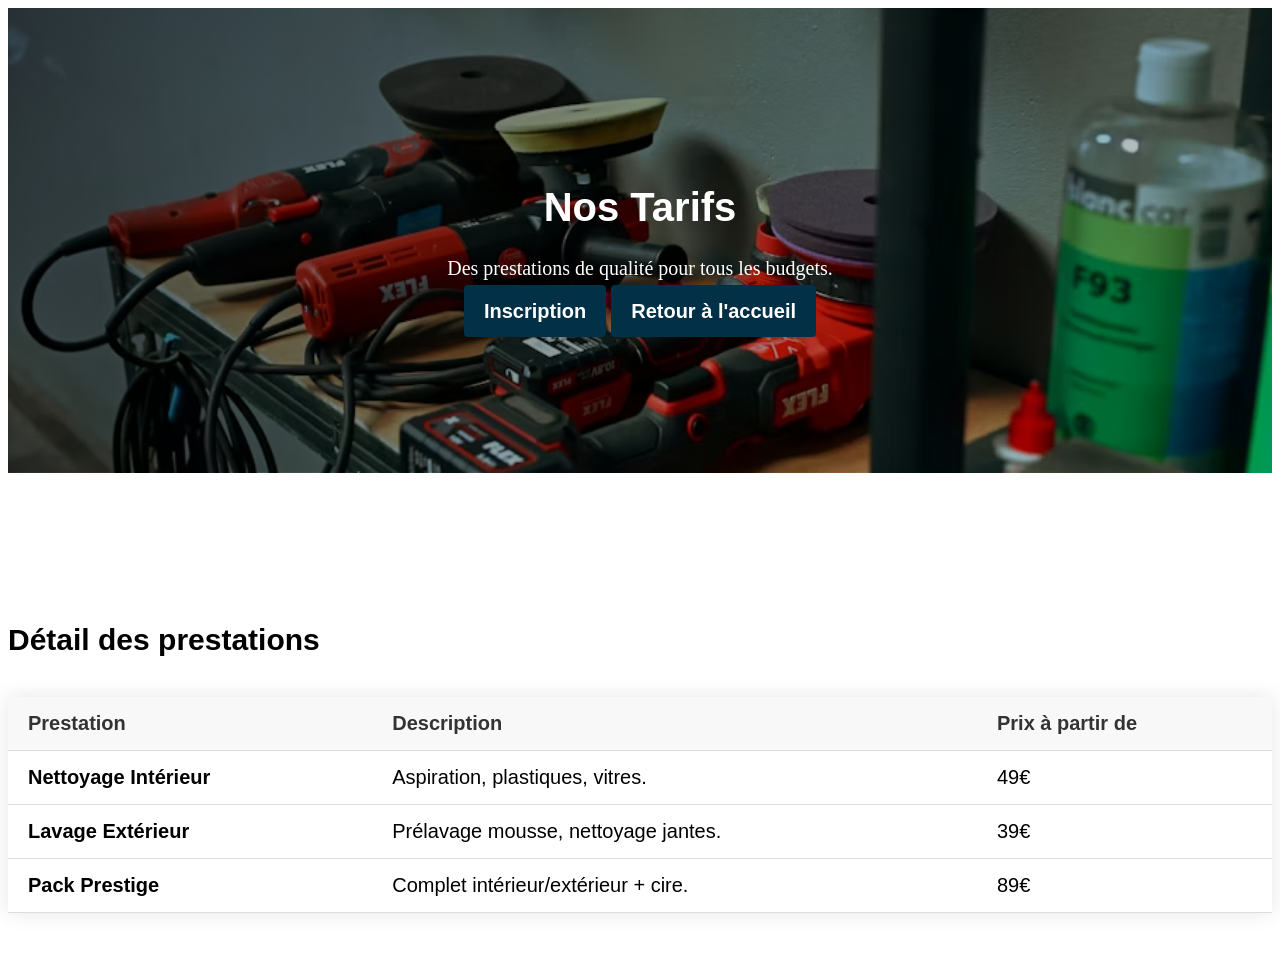
==== tarifs.html @ 451b10b3 "Add files via upload" ====
<!DOCTYPE html>
<html>
<head>
    <meta charset="utf-8">
    <link rel="stylesheet" href="css/style.css">
    <title>Tarifs - Auto-Detail92</title>
</head>
<body>

<div class="banner2">
    <div class="container">
        <h1>Nos Tarifs</h1>
        <p>Des prestations de qualité pour tous les budgets.</p>
        <a href="#apply-section" class="btn-blue">Inscription</a>
        <a href="index.html" class="btn-blue">Retour à l'accueil</a>
    </div>
</div>

<div class="container">
    <h2>Détail des prestations</h2>
    
    <table class="pricing-table">
        <thead>
            <tr>
                <th>Prestation</th>
                <th>Description</th>
                <th>Prix à partir de</th>
            </tr>
        </thead>
        <tbody>
            <tr>
                <td><strong>Nettoyage Intérieur</strong></td>
                <td>Aspiration, plastiques, vitres.</td>
                <td>49€</td>
            </tr>
            <tr>
                <td><strong>Lavage Extérieur</strong></td>
                <td>Prélavage mousse, nettoyage jantes.</td>
                <td>39€</td>
            </tr>
            <tr>
                <td><strong>Pack Prestige</strong></td>
                <td>Complet intérieur/extérieur + cire.</td>
                <td>89€</td>
            </tr>
        </tbody>
    </table>
</div>

</body>
</html>
---- css/style.css ----
@import url("https://fonts.googleapis.com/css2?family=Lora:ital,wght@0,400..700;1,400..700&family=Roboto+Condensed:ital,wght@0,100..900;1,100..900&display=swap")
@import url("components/container.css");
@import url("components/avatar.css");
@import url("components/button.css");
@import url("components/banner.css");
@import url("components/banner2.css");
@import url("components/card.css");

body {
	font-family: "Lora", serif;
	font-size : 20px;

}

h1, h2 , h3 {
	font-family: "Roboto Condensed", sans-serif;
	font-weight: bold;
}

a{
	text-decoration: none;
}

.pricing-table {
    width: 100%;
    border-collapse: collapse;
    margin: 40px 0;
    font-family: sans-serif;
    box-shadow: 0 0 20px rgba(0, 0, 0, 0.1);
}

.pricing-table th, .pricing-table td {
    padding: 15px 20px;
    text-align: left;
    border-bottom: 1px solid #ddd;
}

.pricing-table th {
    background-color: #f8f8f8;
    color: #333;
}

.pricing-table tr:hover {
    background-color: #f1f1f1;
}


/* Animation douce pour les cartes */
.card {
  transition: transform 0.3s ease, box-shadow 0.3s ease;
  cursor: pointer; /* Change le curseur en main pour montrer que c'est cliquable */
}

/* Effet quand la souris passe dessus */
.card:hover {
  transform: translateY(-10px); /* Soulève la carte de 10 pixels */
  box-shadow: 0 10px 30px rgba(0,0,0,0.2); /* Ajoute une ombre plus profonde */
}

/* Optionnel : zoomer légèrement l'image à l'intérieur */
.card:hover img {
  opacity: 0.9;
  transform: scale(1.02);
}

.card img {
  transition: transform 0.3s ease;
}


h1 {text-align: center;



	
}
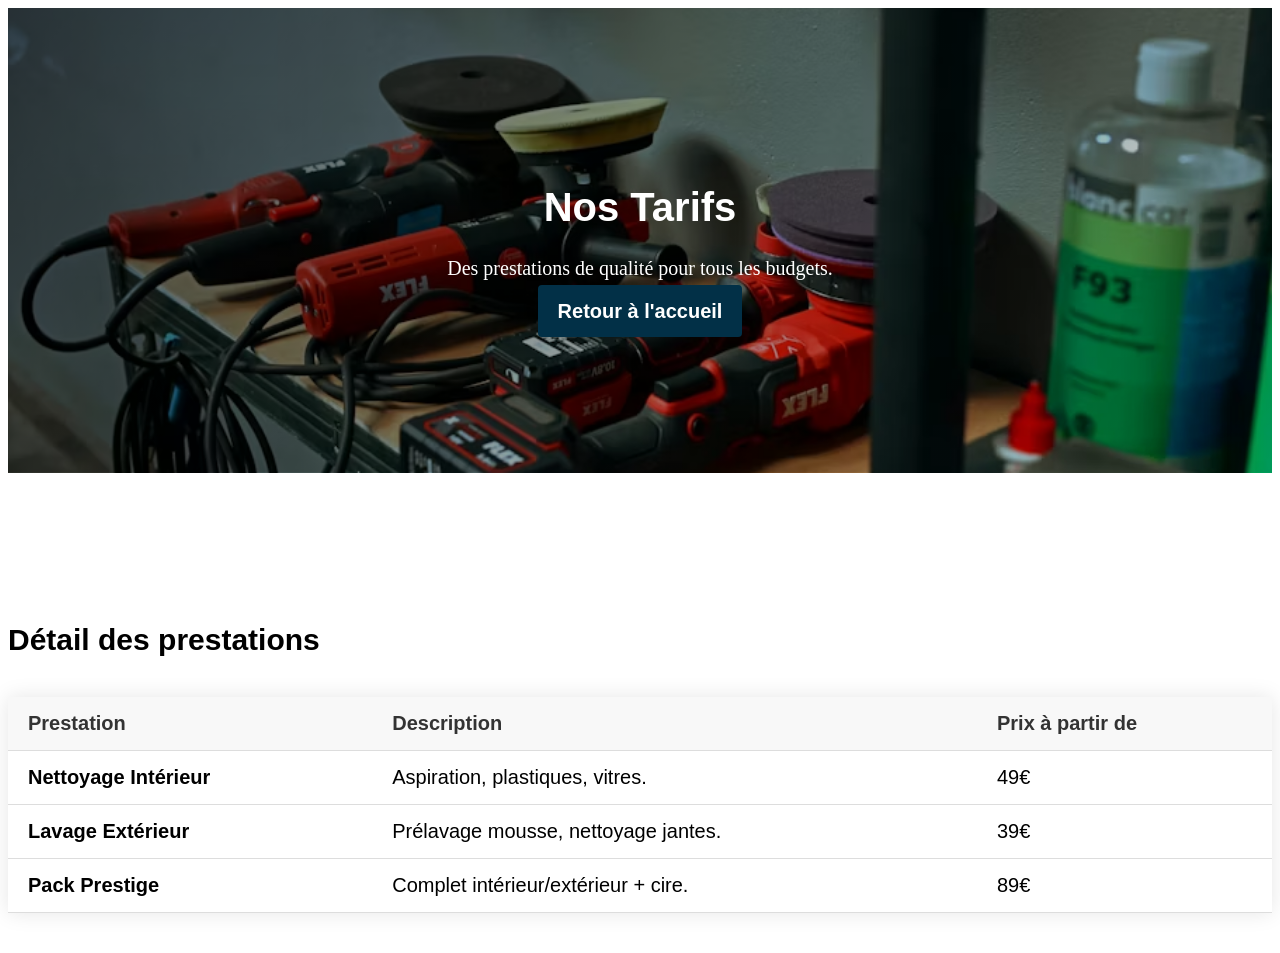
==== commit 32d10dc2: "Add files via upload" ====
--- a/tarifs.html
+++ b/tarifs.html
@@ -11,7 +11,6 @@
     <div class="container">
         <h1>Nos Tarifs</h1>
         <p>Des prestations de qualité pour tous les budgets.</p>
-        <a href="#apply-section" class="btn-blue">Inscription</a>
         <a href="index.html" class="btn-blue">Retour à l'accueil</a>
     </div>
 </div>
